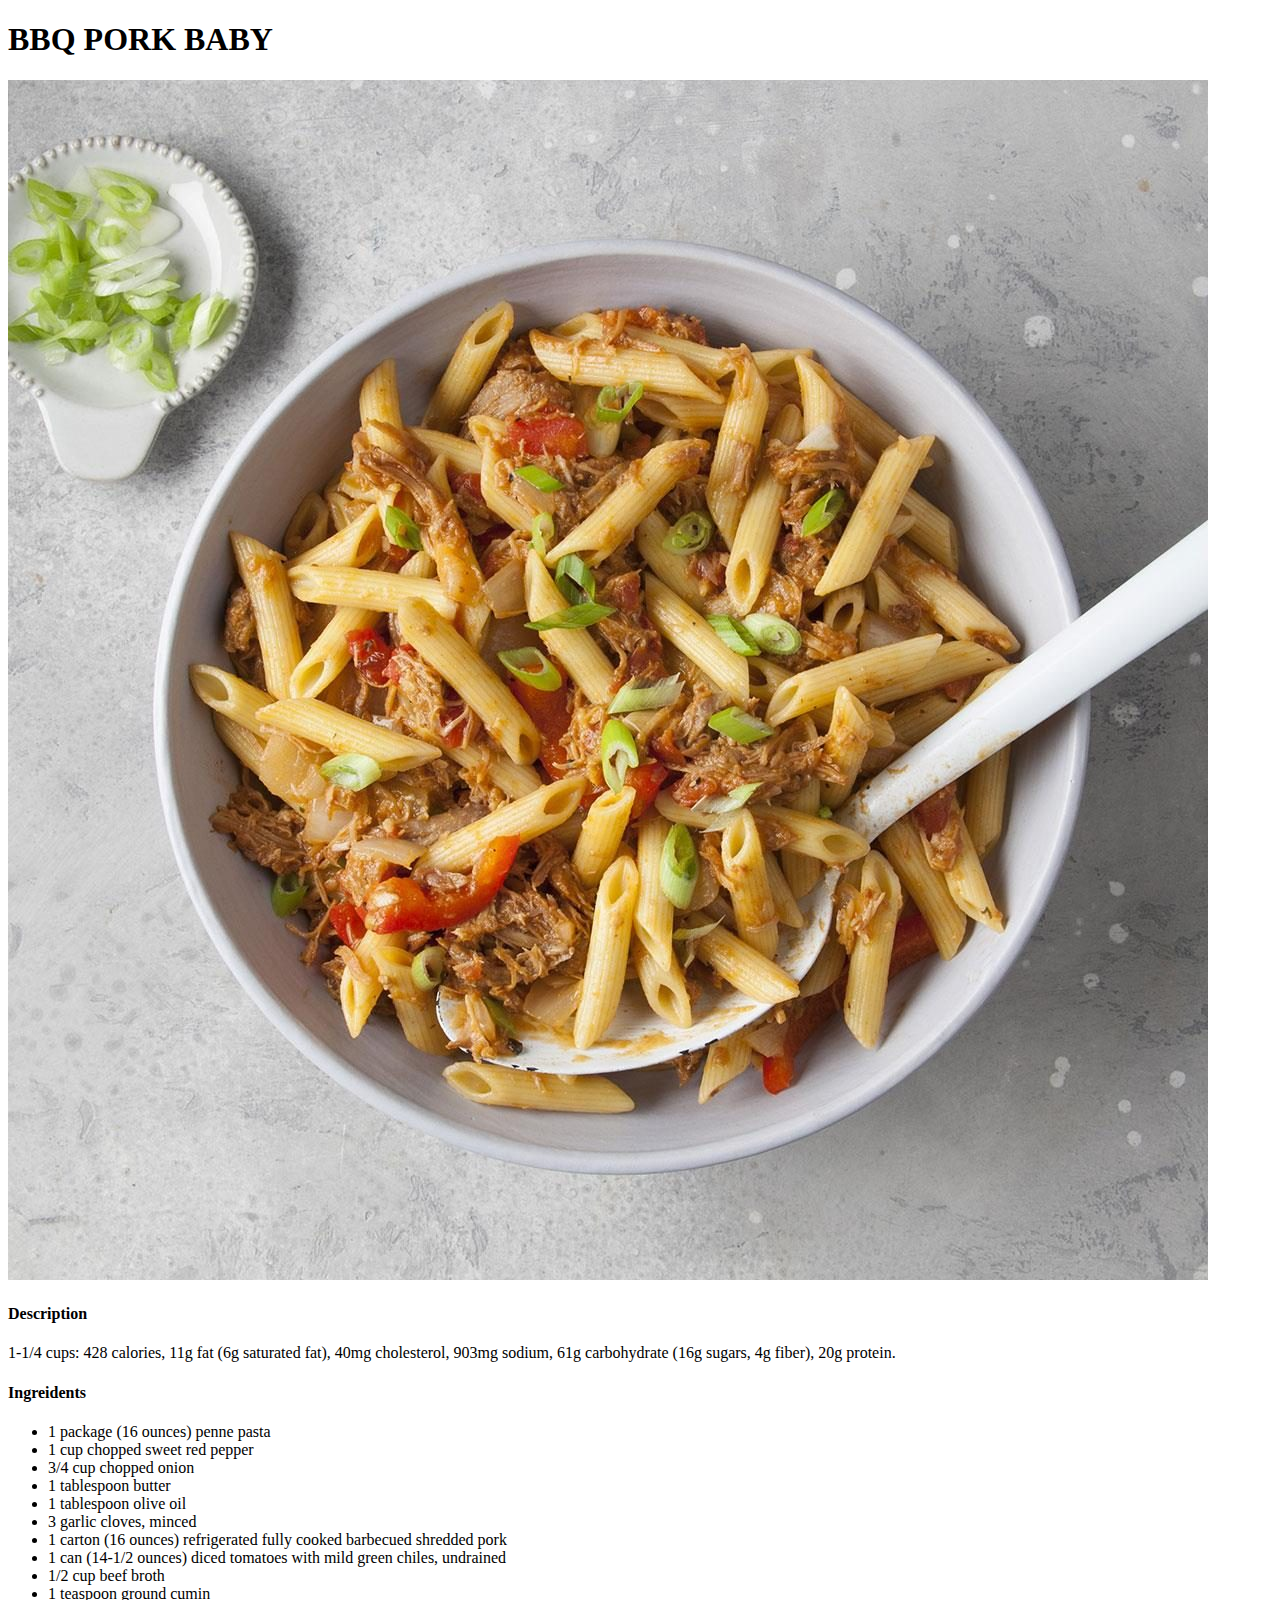
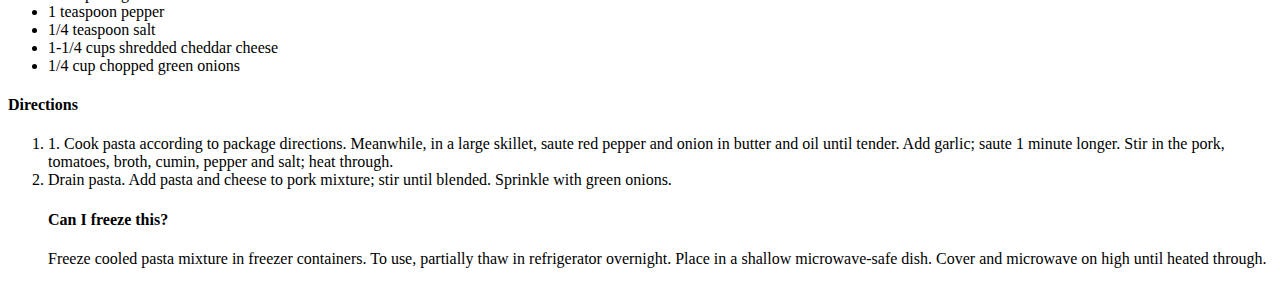
==== recipies/bbq pork.html @ be1b0d94 "Added BBQ pork page w/ info and linked to index" ====
<!DOCTYPE html>
<html lang="en">
<head>
    <meta charset="UTF-8">
    <meta name="viewport" content="width=<device-width>, initial-scale=1.0">
    <title>BBQ PORK</title>
</head>
<body>
    <h1> BBQ PORK BABY</h1>
    <img src="../pics/bbq pork skillet">
    <h4>Description</h4>
    <p>1-1/4 cups: 428 calories, 11g fat (6g saturated fat), 40mg cholesterol, 903mg sodium, 61g carbohydrate (16g sugars, 4g fiber), 20g protein. </p>
    <h4>Ingreidents</h4>
    <ul>
        <li>1 package (16 ounces) penne pasta

        </li>
        <li>1 cup chopped sweet red pepper
        </li>
        <li>3/4 cup chopped onion
        </li>
        <li>1 tablespoon butter
        </li>
        <li>1 tablespoon olive oil
        </li>
        <li>3 garlic cloves, minced
        </li>
        <li>1 carton (16 ounces) refrigerated fully cooked barbecued shredded pork
        </li>
        <li>1 can (14-1/2 ounces) diced tomatoes with mild green chiles, undrained
        </li>
        <li>1/2 cup beef broth
        </li>
        <li>1 teaspoon ground cumin
        </li>
        <li>1 teaspoon pepper
        </li>
        <li>1/4 teaspoon salt
        </li>
        <li>1-1/4 cups shredded cheddar cheese
        </li>
        <li>1/4 cup chopped green onions
        </li>
    </ul>
<h4>Directions</h4>
    <ol>
        <li>1. Cook pasta according to package directions. Meanwhile, in a large skillet, saute red pepper and onion in butter and oil until tender. Add garlic; saute 1 minute longer. Stir in the pork, tomatoes, broth, cumin, pepper and salt; heat through.</li>
        <li> Drain pasta. Add pasta and cheese to pork mixture; stir until blended. Sprinkle with green onions.</li>
        <h4>Can I freeze this?</h4>
        <p> Freeze cooled pasta mixture in freezer containers. To use, partially thaw in refrigerator overnight. Place in a shallow microwave-safe dish. Cover and microwave on high until heated through. </p>
    </ol>

</body>
</html>
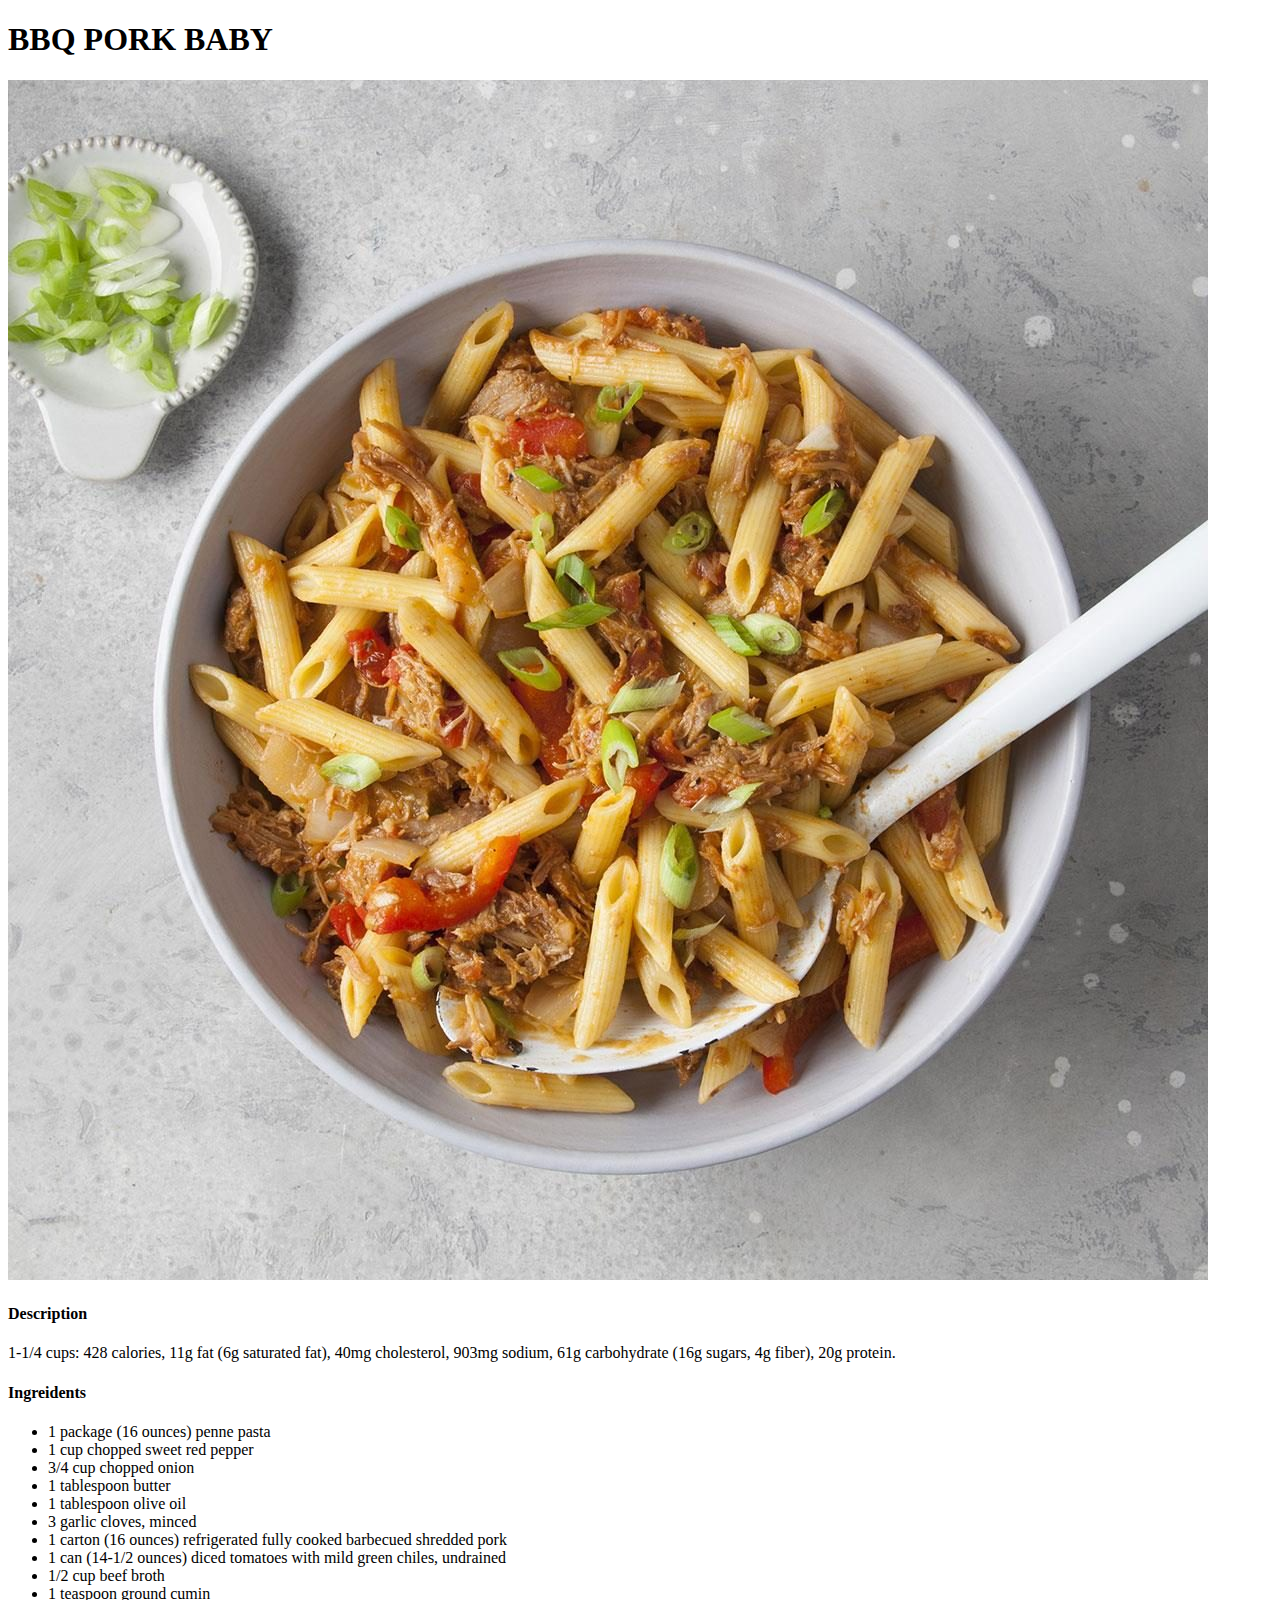
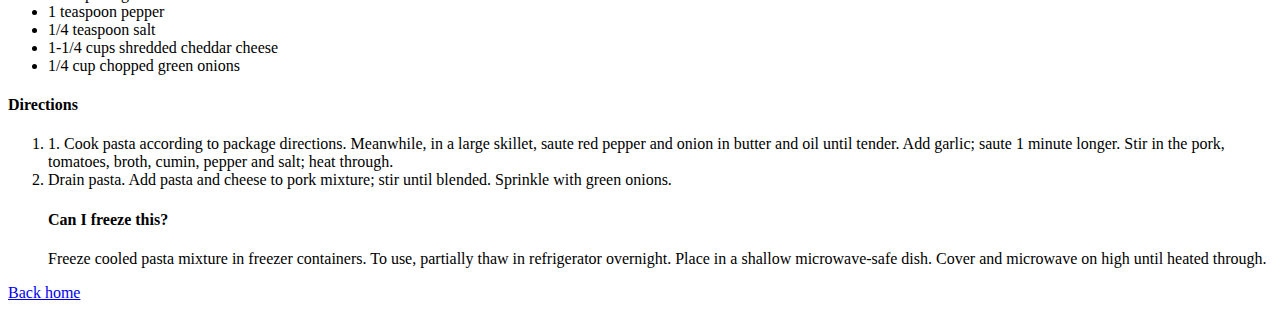
==== commit 05ab035b: "add chicken page w/ info & links on index to reci" ====
--- a/recipies/bbq pork.html
+++ b/recipies/bbq pork.html
@@ -49,7 +49,7 @@
         <h4>Can I freeze this?</h4>
         <p> Freeze cooled pasta mixture in freezer containers. To use, partially thaw in refrigerator overnight. Place in a shallow microwave-safe dish. Cover and microwave on high until heated through. </p>
     </ol>
-
+    <a href="/index.html">Back home</a>
 </body>
 </html>
 
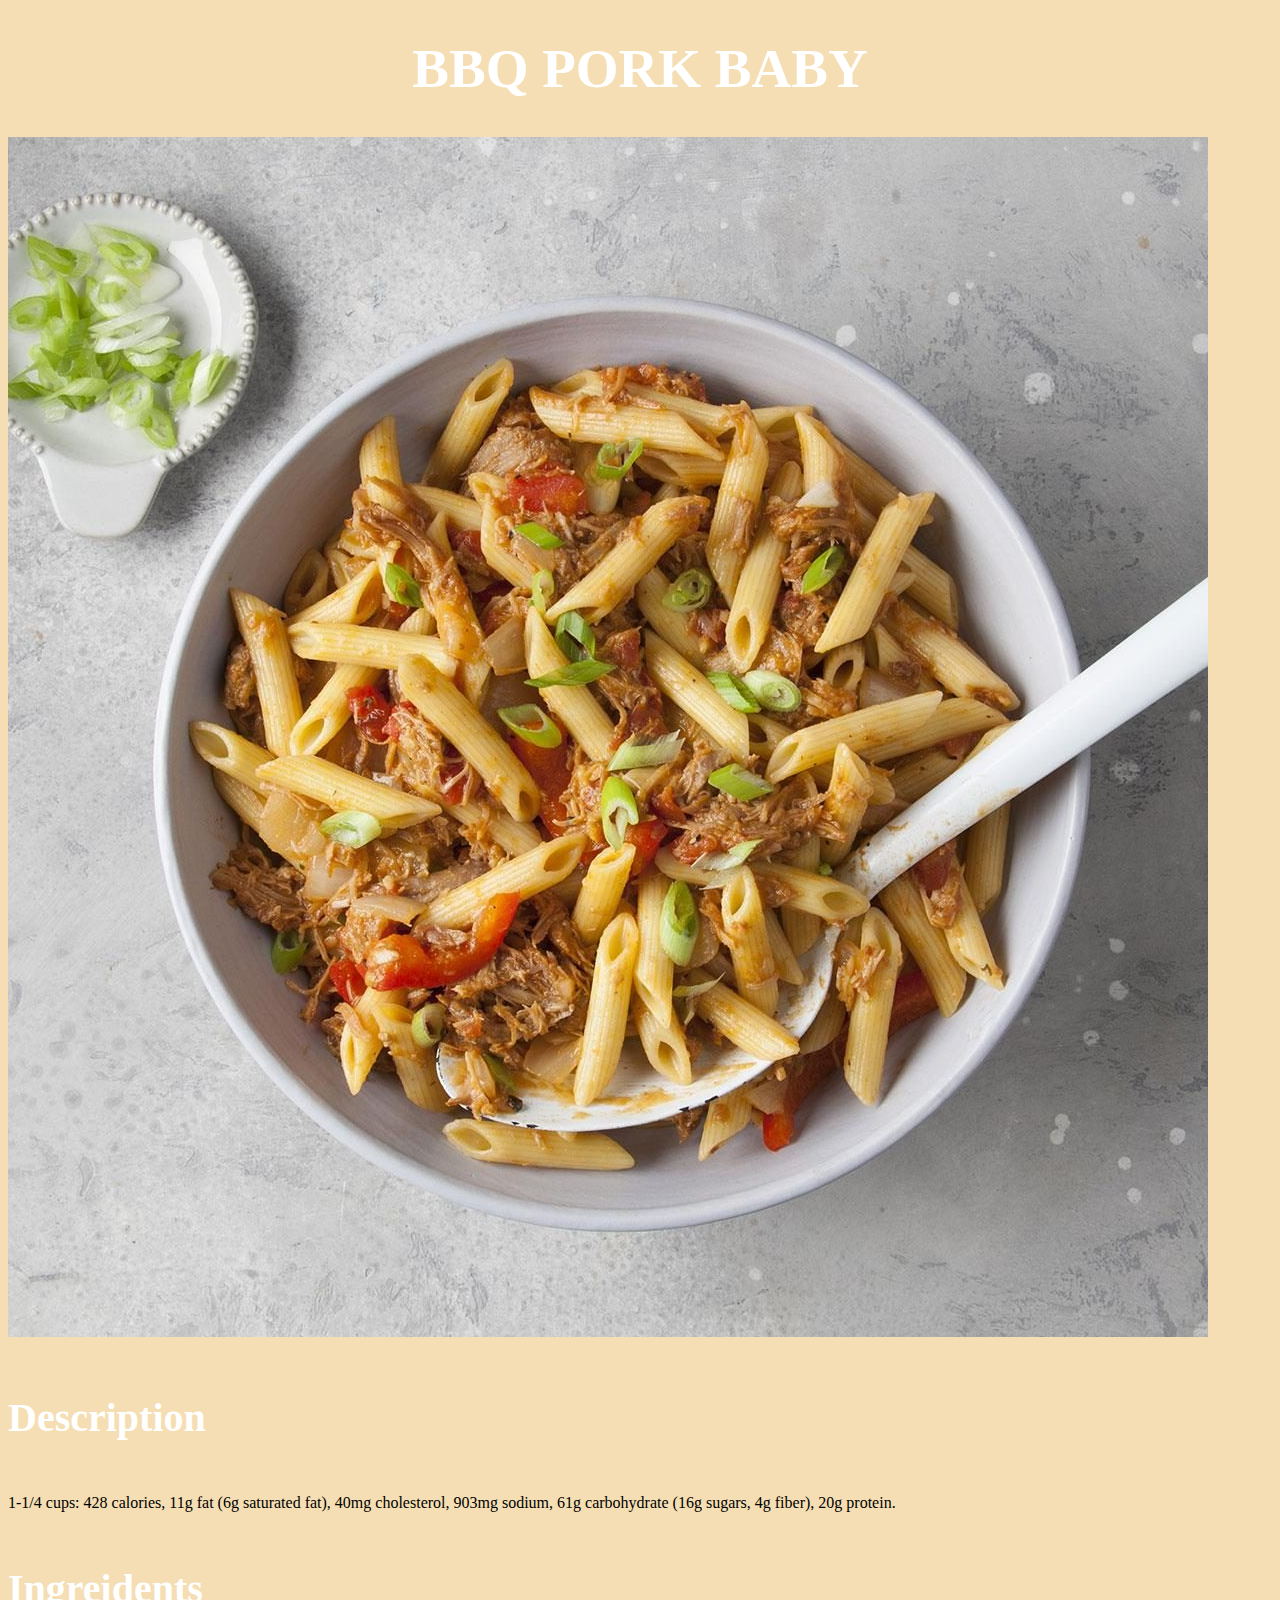
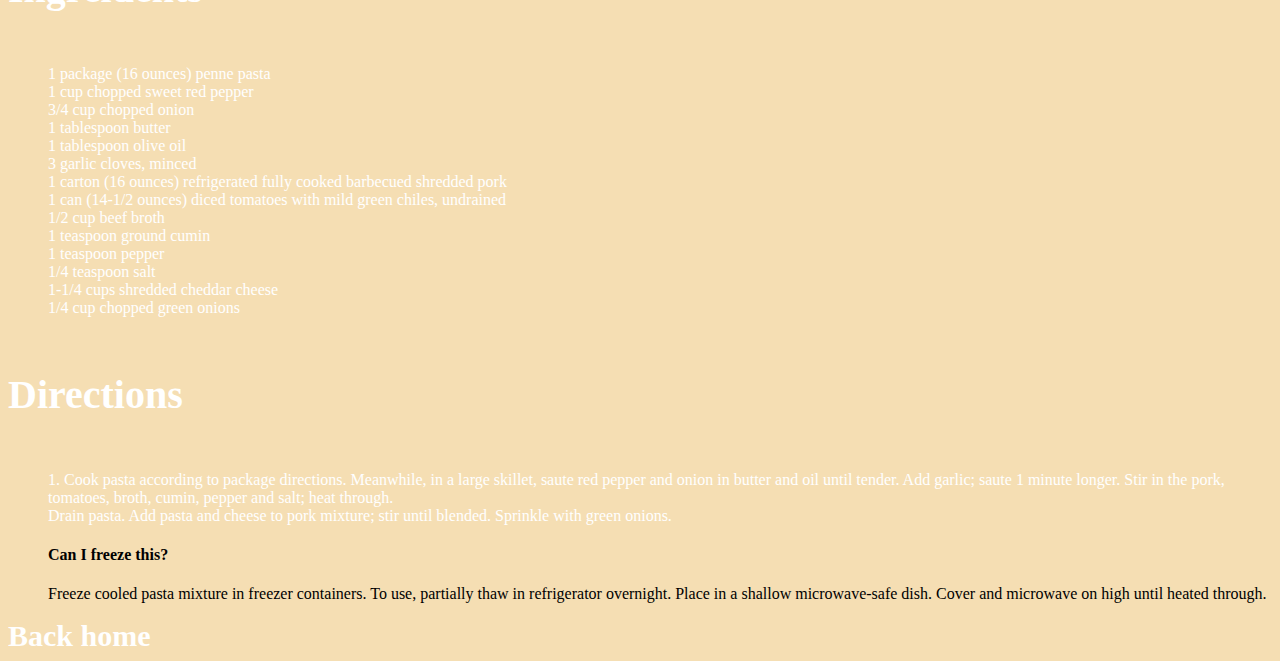
==== commit 4f5d6fb8: "added more classes and linekd stylesheet all pages" ====
--- a/recipies/bbq pork.html
+++ b/recipies/bbq pork.html
@@ -3,14 +3,15 @@
 <head>
     <meta charset="UTF-8">
     <meta name="viewport" content="width=<device-width>, initial-scale=1.0">
+    <link rel="stylesheet" href="../styles.css">
     <title>BBQ PORK</title>
 </head>
 <body>
     <h1> BBQ PORK BABY</h1>
-    <img src="../pics/bbq pork skillet">
-    <h4>Description</h4>
+    <img id="porkpic" src="../pics/bbq pork skillet">
+    <h4 class="subheading">Description</h4>
     <p>1-1/4 cups: 428 calories, 11g fat (6g saturated fat), 40mg cholesterol, 903mg sodium, 61g carbohydrate (16g sugars, 4g fiber), 20g protein. </p>
-    <h4>Ingreidents</h4>
+    <h4 class="subheading">Ingreidents</h4>
     <ul>
         <li>1 package (16 ounces) penne pasta
 
@@ -42,14 +43,14 @@
         <li>1/4 cup chopped green onions
         </li>
     </ul>
-<h4>Directions</h4>
+<h4 class="subheading">Directions</h4>
     <ol>
         <li>1. Cook pasta according to package directions. Meanwhile, in a large skillet, saute red pepper and onion in butter and oil until tender. Add garlic; saute 1 minute longer. Stir in the pork, tomatoes, broth, cumin, pepper and salt; heat through.</li>
         <li> Drain pasta. Add pasta and cheese to pork mixture; stir until blended. Sprinkle with green onions.</li>
         <h4>Can I freeze this?</h4>
         <p> Freeze cooled pasta mixture in freezer containers. To use, partially thaw in refrigerator overnight. Place in a shallow microwave-safe dish. Cover and microwave on high until heated through. </p>
     </ol>
-    <a href="/index.html">Back home</a>
+    <a href="../index.html">Back home</a>
 </body>
 </html>
 
--- a/styles.css
+++ b/styles.css
@@ -0,0 +1,34 @@
+* {
+    
+    background-color: wheat;
+}
+
+
+li {
+    list-style: none;
+    color: white;
+}
+h1 {
+    color: white;
+    text-align: center;
+    font-weight: bold;
+    font-size: 55px;
+}
+
+.subheading {
+    color: white;
+    font-size: 40px;
+}
+
+a {
+    text-decoration: none;
+    color: white;
+    font-weight: bold;
+    font-size: 30px;
+    text-align: center;
+}
+
+a:hover{
+    text-decoration: underline;
+}
+
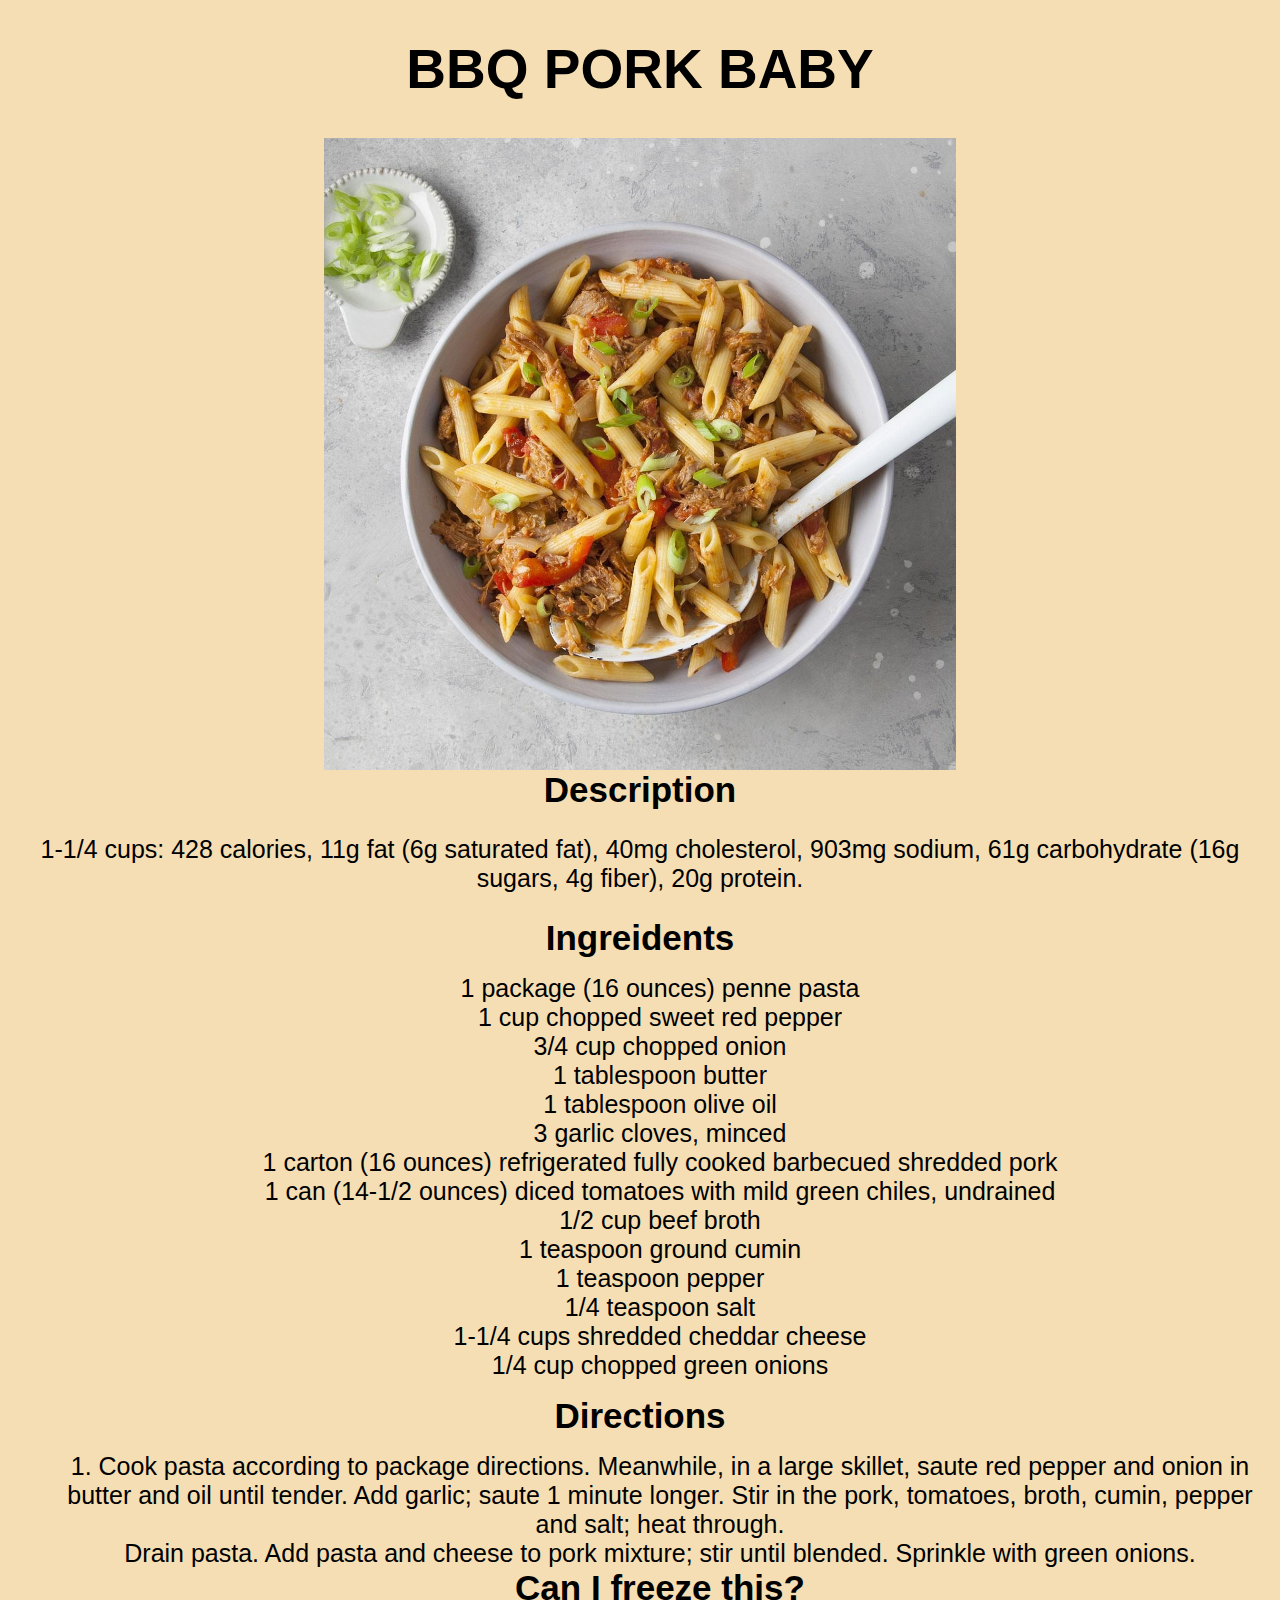
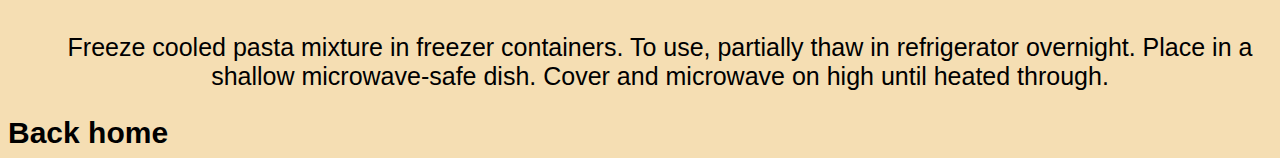
==== commit 2de569b6: "added fonts and centered all content" ====
--- a/recipies/bbq pork.html
+++ b/recipies/bbq pork.html
@@ -8,7 +8,7 @@
 </head>
 <body>
     <h1> BBQ PORK BABY</h1>
-    <img id="porkpic" src="../pics/bbq pork skillet">
+    <img class="picture" id="porkpic" src="../pics/bbq pork skillet">
     <h4 class="subheading">Description</h4>
     <p>1-1/4 cups: 428 calories, 11g fat (6g saturated fat), 40mg cholesterol, 903mg sodium, 61g carbohydrate (16g sugars, 4g fiber), 20g protein. </p>
     <h4 class="subheading">Ingreidents</h4>
@@ -47,7 +47,7 @@
     <ol>
         <li>1. Cook pasta according to package directions. Meanwhile, in a large skillet, saute red pepper and onion in butter and oil until tender. Add garlic; saute 1 minute longer. Stir in the pork, tomatoes, broth, cumin, pepper and salt; heat through.</li>
         <li> Drain pasta. Add pasta and cheese to pork mixture; stir until blended. Sprinkle with green onions.</li>
-        <h4>Can I freeze this?</h4>
+        <h4 class="subheading">Can I freeze this?</h4>
         <p> Freeze cooled pasta mixture in freezer containers. To use, partially thaw in refrigerator overnight. Place in a shallow microwave-safe dish. Cover and microwave on high until heated through. </p>
     </ol>
     <a href="../index.html">Back home</a>
--- a/styles.css
+++ b/styles.css
@@ -3,32 +3,55 @@
     background-color: wheat;
 }
 
+.subheading {
+    color: black;
+    font-family: 'Gill Sans', 'Gill Sans MT', 'Trebuchet MS', sans-serif;
+    font-size: 35px;
+    margin: 0;
+    text-align: center;
+}
 
-li {
+li,
+p {
     list-style: none;
-    color: white;
+    color: black;
+    text-align: center;
+    font-size: 25px;
+    font-family: 'Gill Sans', 'Gill Sans MT', 'Trebuchet MS', sans-serif;
+}
+
+img {
+    display: flex;
+    align-items: center;
 }
 h1 {
-    color: white;
+    color: black;
     text-align: center;
     font-weight: bold;
     font-size: 55px;
-}
-
-.subheading {
-    color: white;
-    font-size: 40px;
+    font-family: 'Gill Sans', 'Gill Sans MT', 'Trebuchet MS', sans-serif;
 }
 
 a {
     text-decoration: none;
-    color: white;
+    color: black;
     font-weight: bold;
     font-size: 30px;
     text-align: center;
+    font-family: 'Gill Sans', 'Gill Sans MT', 'Trebuchet MS', sans-serif;
 }
 
 a:hover{
     text-decoration: underline;
 }
 
+.picture {
+    display: block;
+    margin-left: auto;
+    margin-right: auto;
+    width: 50%;
+}
+
+#chickenpic {
+    height: 600px;
+}
